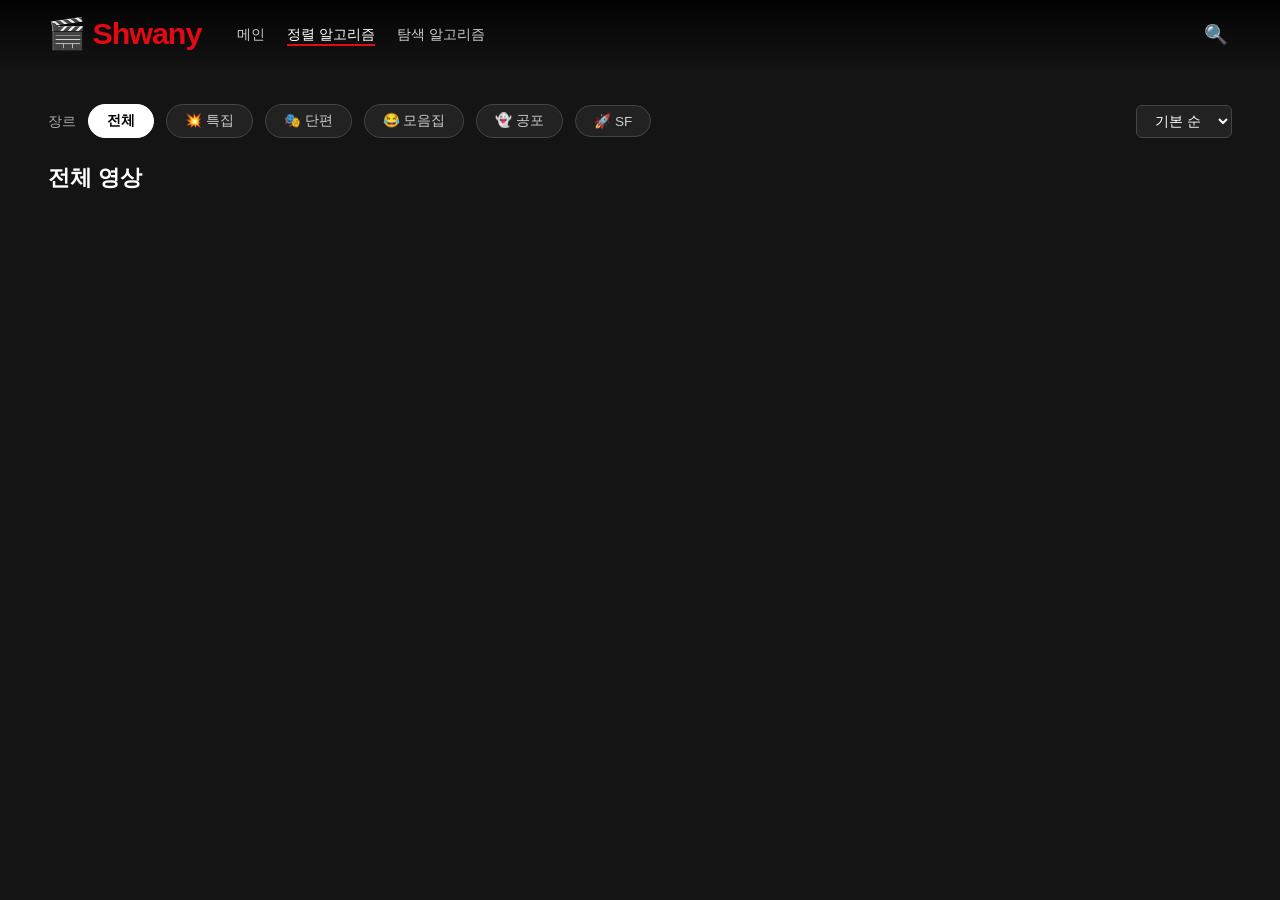
==== list.html @ 30f7c6e6 "Add files via upload" ====
<!DOCTYPE html>
<html lang="ko">
<head>
  <meta charset="UTF-8">
  <meta name="viewport" content="width=device-width, initial-scale=1.0">
  <title>Shwany - 정렬 알고리즘</title>
  <link rel="stylesheet" href="style.css">
  <style>
    body { padding-top: 80px; }

    /* ── 필터 바 ── */
    .filter-bar {
      display: flex;
      gap: 12px;
      padding: 24px 48px;
      flex-wrap: wrap;
      align-items: center;
    }

    .filter-label {
      color: #aaa;
      font-size: 0.9rem;
    }

    .filter-btn {
      background: var(--dark3);
      color: #ccc;
      border: 1px solid #444;
      padding: 7px 18px;
      border-radius: 20px;
      cursor: pointer;
      font-size: 0.85rem;
      transition: all 0.2s;
    }

    .filter-btn:hover  { border-color: white; color: white; }
    .filter-btn.active {
      background: white;
      color: black;
      border-color: white;
      font-weight: bold;
    }

    .sort-select {
      margin-left: auto;
      background: var(--dark3);
      color: white;
      border: 1px solid #444;
      padding: 7px 14px;
      border-radius: 6px;
      font-size: 0.85rem;
      cursor: pointer;
      outline: none;
    }

    /* ── 그리드 ── */
    .grid-section {
      padding: 0 48px 60px;
    }

    .grid-header {
      display: flex;
      justify-content: space-between;
      align-items: center;
      margin-bottom: 20px;
    }

    .grid-title {
      font-size: 1.4rem;
      font-weight: 700;
    }

    .grid-count {
      color: #aaa;
      font-size: 0.9rem;
    }

    .video-grid {
      display: grid;
      grid-template-columns: repeat(auto-fill, minmax(200px, 1fr));
      gap: 12px;
    }

    /* 그리드용 카드 재정의 */
    .video-grid .video-card {
      flex: none;
      width: 100%;
    }

    .no-result {
      text-align: center;
      padding: 80px 0;
      color: #555;
    }

    .no-result .icon { font-size: 3rem; margin-bottom: 16px; }

    @media (max-width: 768px) {
      .filter-bar  { padding: 16px 20px; }
      .grid-section { padding: 0 20px 40px; }
      .video-grid  { grid-template-columns: repeat(auto-fill, minmax(150px, 1fr)); }
    }
  </style>
</head>
<body>

  <!-- ── 네비게이션 ── -->
  <nav class="navbar" id="navbar">
    <div class="nav-left">
      <a class="logo" href="index.html">🎬 Shwany</a>
      <ul class="nav-menu">
        <li><a href="index.html">메인</a></li>
        <li><a href="list.html" class="active">정렬 알고리즘</a></li>
        <li><a href="search.html">탐색 알고리즘</a></li>
      </ul>
    </div>
    <div class="nav-right">
      <button class="nav-search-btn" onclick="location.href='search.html'">🔍</button>
    </div>
  </nav>

  <!-- ── 필터 바 ── -->
  <div class="filter-bar">
    <span class="filter-label">장르</span>
    <button class="filter-btn active" data-filter="전체">전체</button>
    <button class="filter-btn" data-filter="액션">💥 특집</button>
    <button class="filter-btn" data-filter="드라마">🎭 단편</button>
    <button class="filter-btn" data-filter="코미디">😂 모음집</button>
    <button class="filter-btn" data-filter="공포">👻 공포</button>
    <button class="filter-btn" data-filter="SF">🚀 SF</button>

    <select class="sort-select" id="sortSelect">
      <option value="default">기본 순</option>
      <option value="year">최신 순</option>
      <option value="title">제목 순</option>
      <option value="match">추천 순</option>
    </select>
  </div>

  <!-- ── 그리드 ── -->
  <section class="grid-section">
    <div class="grid-header">
      <h2 class="grid-title" id="gridTitle">전체 영상</h2>
      <span class="grid-count" id="gridCount"></span>
    </div>
    <div class="video-grid" id="videoGrid"></div>
  </section>

  <!-- ── 로딩 ── -->
  <div class="loading" id="loading">
    <div class="spinner"></div>
    <p>불러오는 중...</p>
  </div>

  <script src="config.js"></script>
  <script src="app.js"></script>
  <script>
    let allVideos     = []
    let currentFilter = '전체'
    let currentSort   = 'default'

    document.addEventListener('DOMContentLoaded', async () => {
      showLoading(true)
      setupNavScroll()

      try {
        allVideos = await fetchCatalog()
        renderGrid()
        setupFilters()
        setupSort()
      } catch(e) {
        console.error(e)
      }

      showLoading(false)
    })

    // ── 그리드 렌더링 ────────────────────────────────────
    function renderGrid() {
      let filtered = currentFilter === '전체'
        ? [...allVideos]
        : allVideos.filter(v => v.category === currentFilter)

      // 정렬
      if (currentSort === 'year')  filtered.sort((a,b) => b.year - a.year)
      if (currentSort === 'title') filtered.sort((a,b) => a.title.localeCompare(b.title))
      if (currentSort === 'match') filtered.sort((a,b) => (b.match||0) - (a.match||0))

      const grid = document.getElementById('videoGrid')

      if (filtered.length === 0) {
        grid.innerHTML = `
          <div class="no-result" style="grid-column:1/-1">
            <div class="icon">🎬</div>
            <p>아직 영상이 없어요!</p>
          </div>`
      } else {
        grid.innerHTML = filtered.map(createCard).join('')
      }

      document.getElementById('gridTitle').textContent =
        currentFilter === '전체' ? '전체 영상' : currentFilter
      document.getElementById('gridCount').textContent =
        `총 ${filtered.length}개`
    }

    // ── 필터 버튼 ────────────────────────────────────────
    function setupFilters() {
      document.querySelectorAll('.filter-btn').forEach(btn => {
        btn.addEventListener('click', () => {
          document.querySelectorAll('.filter-btn')
            .forEach(b => b.classList.remove('active'))
          btn.classList.add('active')
          currentFilter = btn.dataset.filter
          renderGrid()
        })
      })
    }

    // ── 정렬 ─────────────────────────────────────────────
    function setupSort() {
      document.getElementById('sortSelect').addEventListener('change', e => {
        currentSort = e.target.value
        renderGrid()
      })
    }
  </script>
</body>
</html>
---- style.css ----
/* ── 기본 ── */
*, *::before, *::after {
  margin: 0; padding: 0;
  box-sizing: border-box;
}

:root {
  --red   : #e50914;
  --dark  : #141414;
  --dark2 : #1a1a1a;
  --dark3 : #222;
  --gray  : #808080;
  --white : #ffffff;
}

html { scroll-behavior: smooth; }

body {
  background: var(--dark);
  color: var(--white);
  font-family: 'Segoe UI', sans-serif;
  overflow-x: hidden;
}

::-webkit-scrollbar       { width: 5px; }
::-webkit-scrollbar-track { background: var(--dark); }
::-webkit-scrollbar-thumb { background: #444; border-radius: 3px; }

/* ════════════════════════════
   네비게이션
════════════════════════════ */
.navbar {
  position: fixed;
  top: 0; left: 0; right: 0;
  z-index: 1000;
  display: flex;
  justify-content: space-between;
  align-items: center;
  padding: 16px 48px;
  background: linear-gradient(to bottom, rgba(0,0,0,0.85), transparent);
  transition: background 0.4s;
}

.navbar.scrolled {
  background: rgba(20,20,20,0.97);
  box-shadow: 0 2px 10px rgba(0,0,0,0.5);
}

.nav-left {
  display: flex;
  align-items: center;
  gap: 36px;
}

.logo {
  font-size: 1.9rem;
  color: var(--red);
  font-weight: 900;
  letter-spacing: -1px;
  text-decoration: none;
  cursor: pointer;
}

.nav-menu {
  display: flex;
  gap: 22px;
  list-style: none;
}

.nav-menu a {
  color: #ccc;
  text-decoration: none;
  font-size: 0.9rem;
  transition: color 0.2s;
  position: relative;
}

.nav-menu a::after {
  content: '';
  position: absolute;
  bottom: -4px; left: 0;
  width: 0; height: 2px;
  background: var(--red);
  transition: width 0.2s;
}

.nav-menu a:hover       { color: white; }
.nav-menu a:hover::after,
.nav-menu a.active::after { width: 100%; }
.nav-menu a.active      { color: white; }

.nav-right {
  display: flex;
  align-items: center;
  gap: 16px;
}

.nav-search-btn {
  background: none;
  border: none;
  color: white;
  font-size: 1.2rem;
  cursor: pointer;
  padding: 4px;
  transition: color 0.2s;
}

.nav-search-btn:hover { color: var(--red); }

/* ════════════════════════════
   영상 카드
════════════════════════════ */
.video-card {
  flex: 0 0 200px;
  border-radius: 6px;
  overflow: visible;
  cursor: pointer;
  position: relative;
  transition: transform 0.3s, z-index 0s 0.3s;
  background: var(--dark3);
}

.video-card:hover {
  transform: scale(1.18);
  z-index: 100;
  transition: transform 0.3s, z-index 0s;
}

.video-card img {
  width: 100%;
  aspect-ratio: 16/9;
  object-fit: cover;
  display: block;
  border-radius: 6px;
}

/* 호버 정보창 */
.card-hover {
  position: absolute;
  bottom: 0; left: 0; right: 0;
  background: linear-gradient(transparent, rgba(0,0,0,0.97));
  padding: 30px 10px 10px;
  border-radius: 0 0 6px 6px;
  opacity: 0;
  transition: opacity 0.3s;
}

.video-card:hover .card-hover { opacity: 1; }

.card-play {
  width: 32px; height: 32px;
  background: white;
  color: black;
  border-radius: 50%;
  display: flex;
  align-items: center;
  justify-content: center;
  font-size: 0.9rem;
  margin-bottom: 8px;
  font-weight: bold;
}

.card-title {
  font-size: 0.85rem;
  font-weight: bold;
  margin-bottom: 6px;
  white-space: nowrap;
  overflow: hidden;
  text-overflow: ellipsis;
}

.card-meta {
  display: flex;
  gap: 8px;
  align-items: center;
  font-size: 0.75rem;
  color: #aaa;
  margin-bottom: 4px;
}

.card-meta .match { color: #46d369; font-weight: bold; }

.card-meta .badge {
  border: 1px solid #aaa;
  padding: 0 4px;
  border-radius: 2px;
  font-size: 0.7rem;
}

.card-category {
  font-size: 0.75rem;
  color: #888;
}

/* ════════════════════════════
   영상 행
════════════════════════════ */
.video-row {
  margin-bottom: 48px;
  padding: 0 48px;
}

.row-title {
  font-size: 1.2rem;
  font-weight: 700;
  margin-bottom: 14px;
  color: #e5e5e5;
}

.video-list {
  display: flex;
  gap: 6px;
  overflow-x: auto;
  padding: 20px 0;
  scrollbar-width: none;
}

.video-list::-webkit-scrollbar { display: none; }

/* ════════════════════════════
   로딩
════════════════════════════ */
.loading {
  display: none;
  position: fixed;
  inset: 0;
  background: var(--dark);
  z-index: 9999;
  justify-content: center;
  align-items: center;
  flex-direction: column;
  gap: 20px;
}

.loading.active { display: flex; }

.spinner {
  width: 50px; height: 50px;
  border: 4px solid #333;
  border-top-color: var(--red);
  border-radius: 50%;
  animation: spin 0.8s linear infinite;
}

@keyframes spin { to { transform: rotate(360deg); } }

/* ════════════════════════════
   반응형
════════════════════════════ */
@media (max-width: 768px) {
  .navbar       { padding: 12px 20px; }
  .nav-menu     { display: none; }
  .video-row    { padding: 0 16px; }
  .video-card   { flex: 0 0 150px; }
}

.upcoming-card {
  flex: 0 0 200px;
  border-radius: 6px;
  overflow: hidden;
  position: relative;
  cursor: default;
  background: var(--dark3);
}

.upcoming-card img {
  width: 100%;
  aspect-ratio: 16/9;
  object-fit: cover;
  display: block;
  filter: brightness(0.4);  /* 어둡게 */
}

.upcoming-overlay {
  position: absolute;
  inset: 0;
  display: flex;
  flex-direction: column;
  justify-content: center;
  align-items: center;
  gap: 8px;
  text-align: center;
  padding: 10px;
}

.upcoming-lock {
  font-size: 1.8rem;
}

.upcoming-date {
  background: var(--red);
  padding: 3px 10px;
  border-radius: 4px;
  font-size: 0.75rem;
  font-weight: bold;
}

.upcoming-title {
  font-size: 0.85rem;
  font-weight: bold;
  color: white;
}

.upcoming-dday {
  font-size: 0.75rem;
  color: #aaa;
}
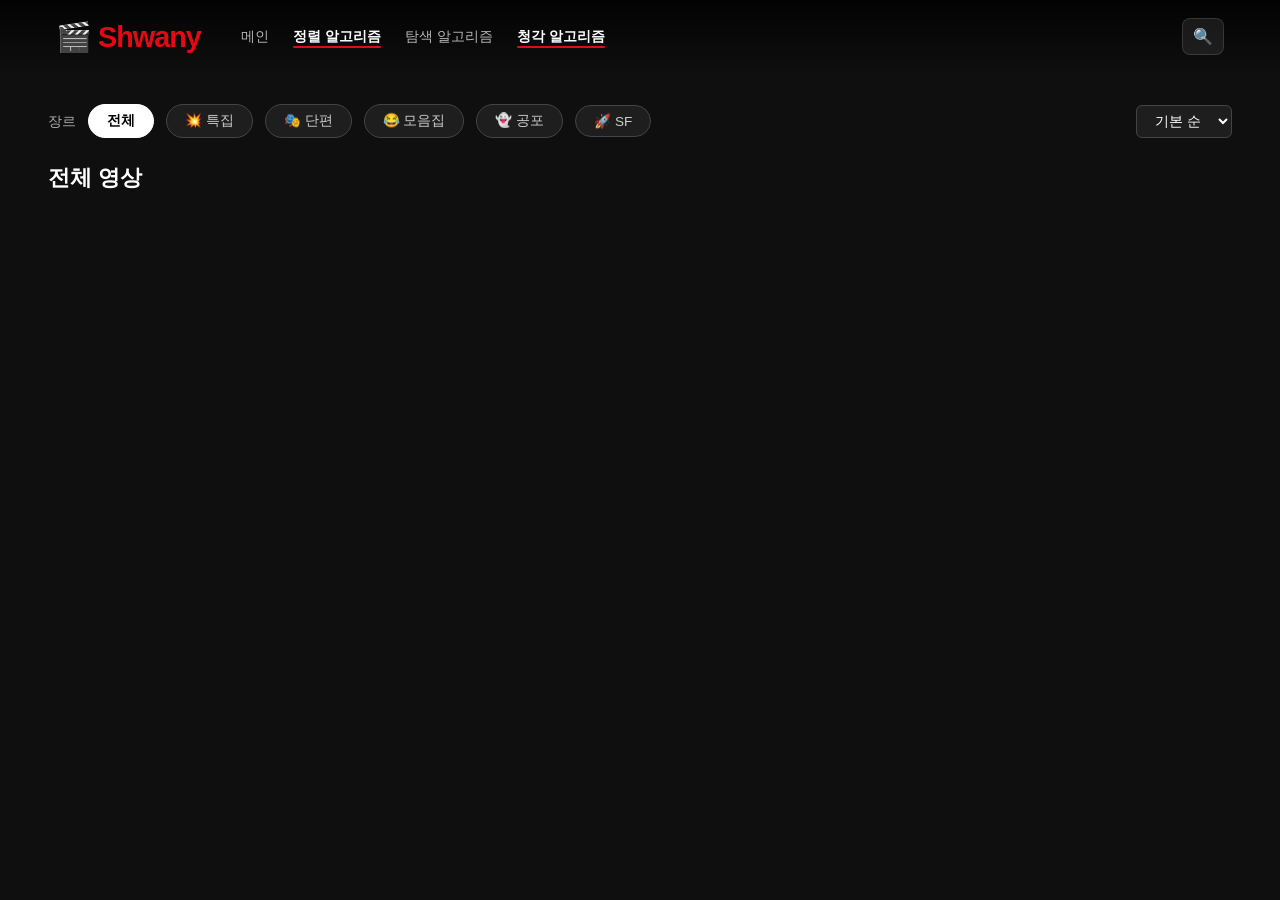
==== commit 126edafb: "Update list.html" ====
--- a/list.html
+++ b/list.html
@@ -112,6 +112,7 @@
         <li><a href="index.html">메인</a></li>
         <li><a href="list.html" class="active">정렬 알고리즘</a></li>
         <li><a href="search.html">탐색 알고리즘</a></li>
+        <li><a href="music.html" class="active">청각 알고리즘</a></li>
       </ul>
     </div>
     <div class="nav-right">
--- a/style.css
+++ b/style.css
@@ -5,12 +5,14 @@
 }
 
 :root {
-  --red   : #e50914;
-  --dark  : #141414;
-  --dark2 : #1a1a1a;
-  --dark3 : #222;
-  --gray  : #808080;
-  --white : #ffffff;
+  --red    : #e50914;
+  --red2   : #ff4757;
+  --dark   : #0f0f0f;
+  --dark2  : #161616;
+  --dark3  : #1e1e1e;
+  --gray   : #808080;
+  --white  : #ffffff;
+  --green  : #46d369;
 }
 
 html { scroll-behavior: smooth; }
@@ -18,13 +20,13 @@
 body {
   background: var(--dark);
   color: var(--white);
-  font-family: 'Segoe UI', sans-serif;
+  font-family: 'Segoe UI', -apple-system, sans-serif;
   overflow-x: hidden;
 }
 
-::-webkit-scrollbar       { width: 5px; }
-::-webkit-scrollbar-track { background: var(--dark); }
-::-webkit-scrollbar-thumb { background: #444; border-radius: 3px; }
+::-webkit-scrollbar       { width: 4px; }
+::-webkit-scrollbar-track { background: transparent; }
+::-webkit-scrollbar-thumb { background: #333; border-radius: 4px; }
 
 /* ════════════════════════════
    네비게이션
@@ -36,58 +38,68 @@
   display: flex;
   justify-content: space-between;
   align-items: center;
-  padding: 16px 48px;
-  background: linear-gradient(to bottom, rgba(0,0,0,0.85), transparent);
-  transition: background 0.4s;
+  padding: 18px 56px;
+  background: linear-gradient(to bottom, rgba(0,0,0,0.8), transparent);
+  transition: all 0.4s ease;
 }
 
 .navbar.scrolled {
-  background: rgba(20,20,20,0.97);
-  box-shadow: 0 2px 10px rgba(0,0,0,0.5);
+  background: rgba(15,15,15,0.95);
+  backdrop-filter: blur(20px);
+  -webkit-backdrop-filter: blur(20px);
+  border-bottom: 1px solid rgba(255,255,255,0.05);
+  box-shadow: 0 4px 30px rgba(0,0,0,0.4);
+  padding: 14px 56px;
 }
 
 .nav-left {
   display: flex;
   align-items: center;
-  gap: 36px;
+  gap: 40px;
 }
 
 .logo {
-  font-size: 1.9rem;
+  font-size: 1.8rem;
   color: var(--red);
   font-weight: 900;
   letter-spacing: -1px;
   text-decoration: none;
   cursor: pointer;
-}
+  transition: opacity 0.2s;
+}
+
+.logo:hover { opacity: 0.85; }
 
 .nav-menu {
   display: flex;
-  gap: 22px;
+  gap: 24px;
   list-style: none;
 }
 
 .nav-menu a {
-  color: #ccc;
+  color: rgba(255,255,255,0.7);
   text-decoration: none;
-  font-size: 0.9rem;
+  font-size: 0.88rem;
+  font-weight: 500;
   transition: color 0.2s;
   position: relative;
+  padding-bottom: 4px;
 }
 
 .nav-menu a::after {
   content: '';
   position: absolute;
-  bottom: -4px; left: 0;
+  bottom: 0; left: 0;
   width: 0; height: 2px;
   background: var(--red);
-  transition: width 0.2s;
+  border-radius: 2px;
+  transition: width 0.25s ease;
 }
 
 .nav-menu a:hover       { color: white; }
 .nav-menu a:hover::after,
 .nav-menu a.active::after { width: 100%; }
-.nav-menu a.active      { color: white; }
+.nav-menu a.active      { color: white; font-weight: 600; }
 
 .nav-right {
   display: flex;
@@ -96,34 +108,40 @@
 }
 
 .nav-search-btn {
-  background: none;
-  border: none;
+  background: rgba(255,255,255,0.08);
+  border: 1px solid rgba(255,255,255,0.12);
   color: white;
-  font-size: 1.2rem;
+  font-size: 1rem;
   cursor: pointer;
-  padding: 4px;
-  transition: color 0.2s;
-}
-
-.nav-search-btn:hover { color: var(--red); }
+  padding: 8px 10px;
+  border-radius: 8px;
+  transition: all 0.2s;
+  backdrop-filter: blur(10px);
+}
+
+.nav-search-btn:hover {
+  background: rgba(255,255,255,0.15);
+  border-color: rgba(255,255,255,0.25);
+  transform: scale(1.05);
+}
 
 /* ════════════════════════════
    영상 카드
 ════════════════════════════ */
 .video-card {
   flex: 0 0 200px;
-  border-radius: 6px;
+  border-radius: 10px;
   overflow: visible;
   cursor: pointer;
   position: relative;
-  transition: transform 0.3s, z-index 0s 0.3s;
+  transition: transform 0.35s cubic-bezier(0.25, 0.46, 0.45, 0.94), z-index 0s 0.35s;
   background: var(--dark3);
 }
 
 .video-card:hover {
-  transform: scale(1.18);
+  transform: scale(1.2) translateY(-6px);
   z-index: 100;
-  transition: transform 0.3s, z-index 0s;
+  transition: transform 0.35s cubic-bezier(0.25, 0.46, 0.45, 0.94), z-index 0s;
 }
 
 .video-card img {
@@ -131,87 +149,122 @@
   aspect-ratio: 16/9;
   object-fit: cover;
   display: block;
-  border-radius: 6px;
+  border-radius: 10px;
+  transition: border-radius 0.35s;
+}
+
+.video-card:hover img {
+  border-radius: 10px 10px 0 0;
 }
 
 /* 호버 정보창 */
 .card-hover {
   position: absolute;
-  bottom: 0; left: 0; right: 0;
-  background: linear-gradient(transparent, rgba(0,0,0,0.97));
-  padding: 30px 10px 10px;
-  border-radius: 0 0 6px 6px;
+  top: 100%;          /* ← bottom: 0 대신 이미지 아래로 */
+  left: 0; right: 0;
+  background: var(--dark3);
+  padding: 12px 12px 14px;
+  border-radius: 0 0 10px 10px;
   opacity: 0;
-  transition: opacity 0.3s;
-}
-
-.video-card:hover .card-hover { opacity: 1; }
+  transform: translateY(-4px);   /* ← 방향 반대로 */
+  transition: opacity 0.3s, transform 0.3s;
+  box-shadow: 0 12px 30px rgba(0,0,0,0.6);
+}
+
+.video-card:hover .card-hover {
+  opacity: 1;
+  transform: translateY(0);
+}
+
 
 .card-play {
-  width: 32px; height: 32px;
+  width: 34px; height: 34px;
   background: white;
   color: black;
   border-radius: 50%;
   display: flex;
   align-items: center;
   justify-content: center;
-  font-size: 0.9rem;
-  margin-bottom: 8px;
+  font-size: 0.85rem;
+  margin-bottom: 10px;
   font-weight: bold;
-}
+  transition: transform 0.2s, background 0.2s;
+  box-shadow: 0 4px 12px rgba(0,0,0,0.3);
+}
+
+.card-play:hover { transform: scale(1.1); }
 
 .card-title {
   font-size: 0.85rem;
-  font-weight: bold;
+  font-weight: 700;
   margin-bottom: 6px;
   white-space: nowrap;
   overflow: hidden;
   text-overflow: ellipsis;
+  letter-spacing: 0.1px;
 }
 
 .card-meta {
   display: flex;
   gap: 8px;
   align-items: center;
-  font-size: 0.75rem;
-  color: #aaa;
-  margin-bottom: 4px;
-}
-
-.card-meta .match { color: #46d369; font-weight: bold; }
+  font-size: 0.72rem;
+  color: #999;
+  margin-bottom: 6px;
+}
+
+.card-meta .match {
+  color: var(--green);
+  font-weight: 700;
+}
 
 .card-meta .badge {
-  border: 1px solid #aaa;
-  padding: 0 4px;
-  border-radius: 2px;
-  font-size: 0.7rem;
+  border: 1px solid rgba(255,255,255,0.25);
+  padding: 1px 5px;
+  border-radius: 3px;
+  font-size: 0.68rem;
 }
 
 .card-category {
-  font-size: 0.75rem;
-  color: #888;
+  font-size: 0.72rem;
+  color: #666;
+  letter-spacing: 0.2px;
 }
 
 /* ════════════════════════════
    영상 행
 ════════════════════════════ */
 .video-row {
-  margin-bottom: 48px;
-  padding: 0 48px;
+  margin-bottom: 52px;
+  padding: 0 56px;
+  overflow: visible;  /* ← 이거 추가 */
 }
 
 .row-title {
-  font-size: 1.2rem;
+  font-size: 1.15rem;
   font-weight: 700;
-  margin-bottom: 14px;
-  color: #e5e5e5;
+  margin-bottom: 16px;
+  color: #e0e0e0;
+  letter-spacing: 0.2px;
+  display: flex;
+  align-items: center;
+  gap: 8px;
+}
+
+.row-title::after {
+  content: '';
+  flex: 1;
+  height: 1px;
+  background: linear-gradient(to right, rgba(255,255,255,0.08), transparent);
+  margin-left: 12px;
 }
 
 .video-list {
   display: flex;
-  gap: 6px;
+  gap: 8px;
   overflow-x: auto;
-  padding: 20px 0;
+  overflow-y: visible;  /* ← 이거 추가 */
+  padding: 24px 4px;
   scrollbar-width: none;
 }
 
@@ -235,11 +288,11 @@
 .loading.active { display: flex; }
 
 .spinner {
-  width: 50px; height: 50px;
-  border: 4px solid #333;
+  width: 44px; height: 44px;
+  border: 3px solid rgba(255,255,255,0.08);
   border-top-color: var(--red);
   border-radius: 50%;
-  animation: spin 0.8s linear infinite;
+  animation: spin 0.75s linear infinite;
 }
 
 @keyframes spin { to { transform: rotate(360deg); } }
@@ -249,18 +302,27 @@
 ════════════════════════════ */
 @media (max-width: 768px) {
   .navbar       { padding: 12px 20px; }
+  .navbar.scrolled { padding: 10px 20px; }
   .nav-menu     { display: none; }
   .video-row    { padding: 0 16px; }
   .video-card   { flex: 0 0 150px; }
 }
 
+/* ════════════════════════════
+   커밍순 카드
+════════════════════════════ */
 .upcoming-card {
   flex: 0 0 200px;
-  border-radius: 6px;
+  border-radius: 10px;
   overflow: hidden;
   position: relative;
   cursor: default;
   background: var(--dark3);
+  transition: transform 0.3s ease;
+}
+
+.upcoming-card:hover {
+  transform: translateY(-4px);
 }
 
 .upcoming-card img {
@@ -268,7 +330,12 @@
   aspect-ratio: 16/9;
   object-fit: cover;
   display: block;
-  filter: brightness(0.4);  /* 어둡게 */
+  filter: brightness(0.35);
+  transition: filter 0.3s;
+}
+
+.upcoming-card:hover img {
+  filter: brightness(0.45);
 }
 
 .upcoming-overlay {
@@ -280,28 +347,349 @@
   align-items: center;
   gap: 8px;
   text-align: center;
-  padding: 10px;
+  padding: 12px;
 }
 
 .upcoming-lock {
-  font-size: 1.8rem;
+  font-size: 1.6rem;
+  filter: drop-shadow(0 2px 8px rgba(0,0,0,0.5));
 }
 
 .upcoming-date {
-  background: var(--red);
-  padding: 3px 10px;
-  border-radius: 4px;
+  background: linear-gradient(135deg, var(--red), var(--red2));
+  padding: 4px 12px;
+  border-radius: 20px;
+  font-size: 0.72rem;
+  font-weight: 700;
+  letter-spacing: 0.3px;
+  box-shadow: 0 4px 12px rgba(229,9,20,0.35);
+}
+
+.upcoming-title {
+  font-size: 0.82rem;
+  font-weight: 700;
+  color: white;
+  letter-spacing: 0.1px;
+}
+
+.upcoming-dday {
+  font-size: 0.72rem;
+  color: #888;
+}
+
+/* ════════════════════════════
+   비밀번호 모달
+════════════════════════════ */
+#pwModal {
+  position: fixed;
+  inset: 0;
+  z-index: 9000;
+  display: flex;
+  align-items: center;
+  justify-content: center;
+  opacity: 0;
+  transition: opacity 0.3s ease;
+}
+
+#pwModal.active { opacity: 1; }
+
+.pw-overlay {
+  position: absolute;
+  inset: 0;
+  background: rgba(0,0,0,0.85);
+  backdrop-filter: blur(8px);
+  -webkit-backdrop-filter: blur(8px);
+}
+
+.pw-modal {
+  position: relative;
+  z-index: 1;
+  background: #1a1a1a;
+  border: 1px solid rgba(255,255,255,0.08);
+  border-radius: 16px;
+  overflow: hidden;
+  width: 100%;
+  max-width: 400px;
+  box-shadow: 0 30px 80px rgba(0,0,0,0.8);
+  transform: translateY(20px) scale(0.97);
+  transition: transform 0.3s ease;
+}
+
+#pwModal.active .pw-modal {
+  transform: translateY(0) scale(1);
+}
+
+/* 썸네일 */
+.pw-thumb {
+  position: relative;
+  width: 100%;
+  aspect-ratio: 16/9;
+  overflow: hidden;
+}
+
+.pw-thumb img {
+  width: 100%;
+  height: 100%;
+  object-fit: cover;
+  filter: brightness(0.5) blur(1px);
+}
+
+.pw-thumb-gradient {
+  position: absolute;
+  inset: 0;
+  background: linear-gradient(to top, #1a1a1a 0%, transparent 60%);
+}
+
+/* 바디 */
+.pw-body {
+  padding: 0 28px 28px;
+  text-align: center;
+}
+
+.pw-lock {
+  font-size: 2.2rem;
+  margin-bottom: 10px;
+  margin-top: -20px;
+  position: relative;
+  z-index: 1;
+  filter: drop-shadow(0 4px 12px rgba(0,0,0,0.5));
+}
+
+.pw-title {
+  font-size: 1.2rem;
+  font-weight: 800;
+  margin-bottom: 8px;
+  letter-spacing: -0.3px;
+}
+
+.pw-desc {
+  font-size: 0.83rem;
+  color: #777;
+  margin-bottom: 22px;
+  line-height: 1.6;
+}
+
+/* 입력창 */
+.pw-input-wrap {
+  position: relative;
+  margin-bottom: 10px;
+}
+
+.pw-input {
+  width: 100%;
+  background: rgba(255,255,255,0.06);
+  border: 1px solid rgba(255,255,255,0.12);
+  border-radius: 10px;
+  padding: 13px 48px 13px 16px;
+  color: white;
+  font-size: 0.95rem;
+  outline: none;
+  transition: border-color 0.2s, background 0.2s;
+}
+
+.pw-input:focus {
+  border-color: rgba(229,9,20,0.6);
+  background: rgba(255,255,255,0.09);
+}
+
+.pw-input::placeholder { color: #555; }
+
+.pw-eye {
+  position: absolute;
+  right: 12px;
+  top: 50%;
+  transform: translateY(-50%);
+  background: none;
+  border: none;
+  cursor: pointer;
+  font-size: 1rem;
+  opacity: 0.5;
+  transition: opacity 0.2s;
+  padding: 4px;
+}
+
+.pw-eye:hover { opacity: 1; }
+
+/* 에러 */
+.pw-error {
+  font-size: 0.78rem;
+  color: #ff4757;
+  min-height: 18px;
+  margin-bottom: 18px;
+  text-align: left;
+}
+
+/* 버튼 */
+.pw-buttons {
+  display: flex;
+  gap: 10px;
+}
+
+.pw-btn-cancel,
+.pw-btn-confirm {
+  flex: 1;
+  padding: 12px;
+  border: none;
+  border-radius: 10px;
+  font-size: 0.9rem;
+  font-weight: 700;
+  cursor: pointer;
+  transition: all 0.2s ease;
+}
+
+.pw-btn-cancel {
+  background: rgba(255,255,255,0.07);
+  color: #aaa;
+  border: 1px solid rgba(255,255,255,0.1);
+}
+
+.pw-btn-cancel:hover {
+  background: rgba(255,255,255,0.12);
+  color: white;
+}
+
+.pw-btn-confirm {
+  background: linear-gradient(135deg, #e50914, #ff4757);
+  color: white;
+  box-shadow: 0 4px 15px rgba(229,9,20,0.35);
+}
+
+.pw-btn-confirm:hover {
+  transform: translateY(-2px);
+  box-shadow: 0 8px 20px rgba(229,9,20,0.45);
+}
+
+/* 흔들기 애니메이션 */
+@keyframes shake {
+  0%, 100% { transform: translateX(0); }
+  20%       { transform: translateX(-8px); }
+  40%       { transform: translateX(8px); }
+  60%       { transform: translateX(-5px); }
+  80%       { transform: translateX(5px); }
+}
+
+.pw-input.shake {
+  animation: shake 0.4s ease;
+  border-color: #ff4757;
+}
+
+/* 반응형 */
+@media (max-width: 480px) {
+  .pw-modal { max-width: calc(100% - 32px); }
+  .pw-body  { padding: 0 20px 24px; }
+}
+
+.evaluation {
+  color: #FFD700;
+  font-weight: 700;
+}
+
+.credits-source {
+  margin-top: 20px;
+  padding-top: 14px;
+  border-top: 1px solid rgba(255,255,255,0.08);
+}
+
+.credits-source h4 {
+  font-size: 0.85rem;
+  color: #aaa;
+  margin-bottom: 8px;
+  font-weight: 600;
+}
+
+.credits-source p {
   font-size: 0.75rem;
-  font-weight: bold;
-}
-
-.upcoming-title {
+  color: #d6d6d6;
+  margin: 3px 0;
+  letter-spacing: 0.2px;
+}
+
+.credits-music {
+  margin-top: 20px;
+  padding: 16px 20px;
+  border-radius: 12px;
+  background: rgba(255,255,255,0.04);
+  border: 1px solid rgba(255,255,255,0.08);
+}
+
+.credits-music h4 {
   font-size: 0.85rem;
-  font-weight: bold;
-  color: white;
-}
-
-.upcoming-dday {
-  font-size: 0.75rem;
   color: #aaa;
-}+  margin-bottom: 8px;
+  font-weight: 600;
+}
+
+.credits-music p {
+  font-size: 0.78rem;
+  color: #e7e7e7;
+  margin: 4px 0;
+  letter-spacing: 0.2px;
+}
+
+/* ════════════════════════════
+   모바일 반응형
+════════════════════════════ */
+@media (max-width: 768px) {
+
+  /* ── 네비게이션 ── */
+  .navbar {
+    padding: 14px 20px;
+    background: rgba(15,15,15,0.95);
+    backdrop-filter: blur(20px);
+    -webkit-backdrop-filter: blur(20px);
+    border-bottom: 1px solid rgba(255,255,255,0.05);
+  }
+
+  .navbar.scrolled {
+    padding: 12px 20px;
+  }
+
+  .nav-left {
+    gap: 16px;
+  }
+
+  .logo {
+    font-size: 1.4rem;
+  }
+
+  .nav-menu {
+    display: none;
+  }
+
+  /* ── 영상 행 ── */
+  .video-row {
+    padding: 0 16px;
+    margin-bottom: 36px;
+  }
+
+  .video-list {
+    gap: 6px;
+    padding: 16px 2px;
+  }
+
+  .video-card {
+    flex: 0 0 140px;
+  }
+
+  .video-card:hover {
+    transform: scale(1.05) translateY(-3px);
+  }
+}
+
+@media (max-width: 480px) {
+  .navbar {
+    padding: 12px 16px;
+  }
+
+  .logo {
+    font-size: 1.2rem;
+  }
+
+  .video-card {
+    flex: 0 0 120px;
+  }
+
+  .video-row {
+    padding: 0 12px;
+  }
+}
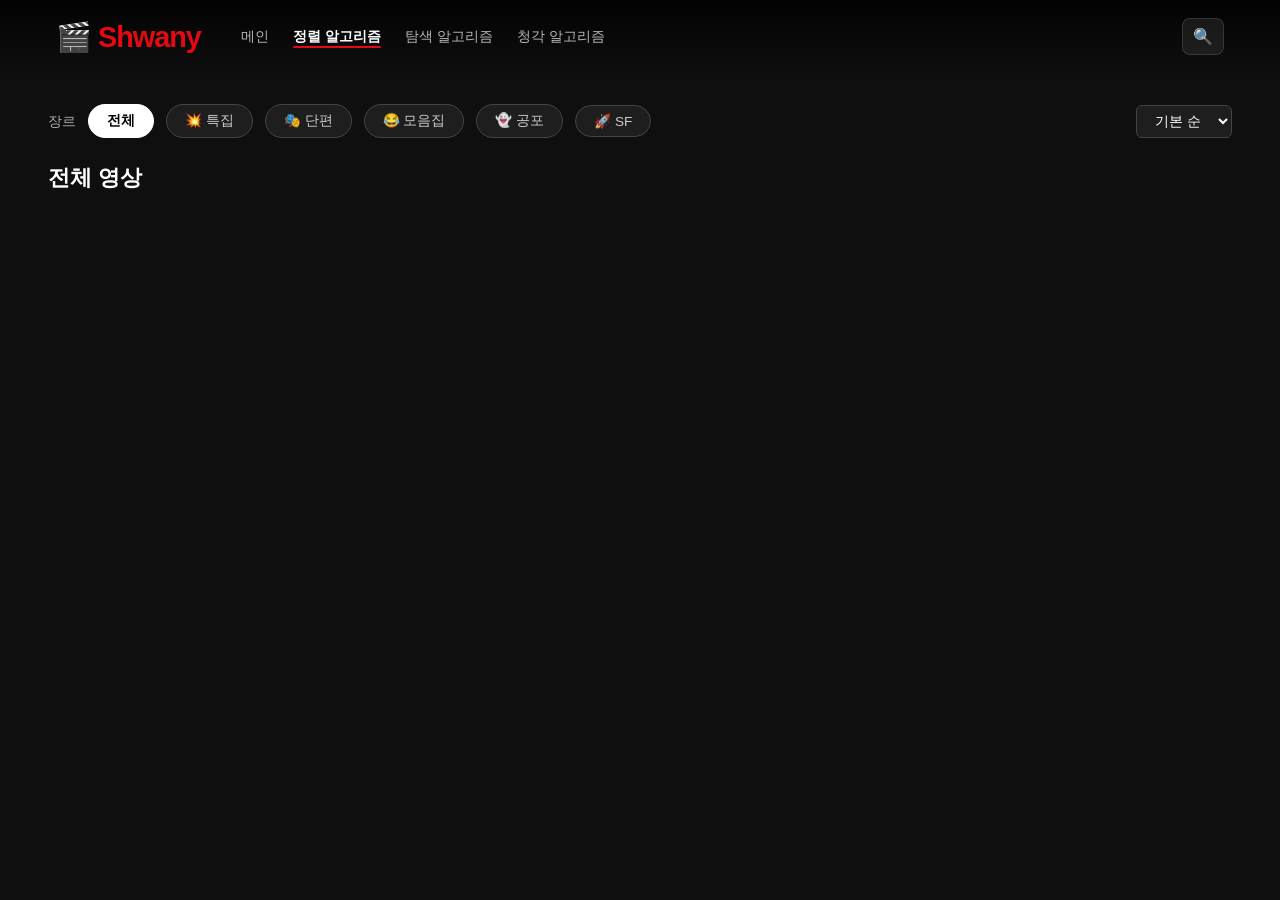
==== commit 16141230: "Update list.html" ====
--- a/list.html
+++ b/list.html
@@ -112,7 +112,7 @@
         <li><a href="index.html">메인</a></li>
         <li><a href="list.html" class="active">정렬 알고리즘</a></li>
         <li><a href="search.html">탐색 알고리즘</a></li>
-        <li><a href="music.html" class="active">청각 알고리즘</a></li>
+        <li><a href="music.html">청각 알고리즘</a></li>
       </ul>
     </div>
     <div class="nav-right">
